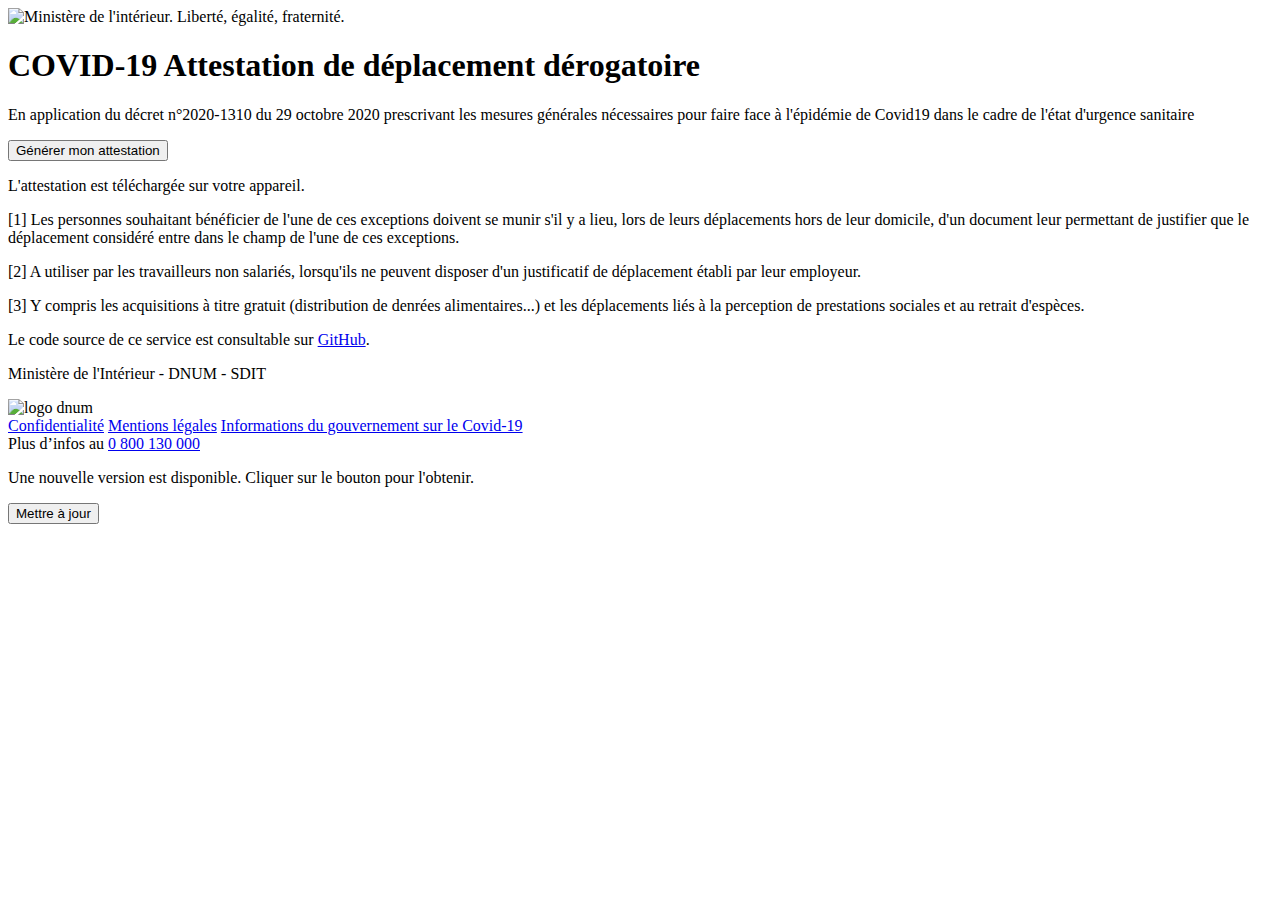
==== covid/index.html @ 5277af35 "Add covid PDF generator" ====
<!DOCTYPE html><html lang="fr"><head><meta charset="UTF-8"><meta name="viewport" content="width=device-width, initial-scale=1, shrink-to-fit=no"><meta name="msapplication-TileColor" content="#603cba"><meta name="msapplication-config" content="/browserconfig.c70e7bee.xml"><meta name="theme-color" content="#ffffff"><meta name="title" content="Générateur d'attestation de déplacement dérogatoire - COVID-19"><meta name="description" content="Ce service officiel génère une version numérique de la déclaration de déplacement covid-19 à présenter aux forces de sécurité lors d’un contrôle."><meta name="keywords" content="covid19, covid-19, attestation, déclaration, déplacement, officielle, gouvernement"><meta name="robots" content="index, follow"><meta http-equiv="Content-Type" content="text/html; charset=utf-8"><meta name="language" content="French"><meta property="og:title" content="Générateur d'attestation de déplacement dérogatoire  - COVID-19"><meta property="og:locale" content="fr_FR"><meta property="og:description" content="Ce service officiel génère une version numérique de la déclaration de déplacement covid-19 à présenter aux forces de sécurité lors d’un contrôle."><link rel="canonical" href="https://media.interieur.gouv.fr/"><meta property="og:url" content="https://media.interieur.gouv.fr/"><meta property="og:site_name" content="Générateur d'attestation de déplacement dérogatoire  - COVID-19"><script type="application/ld+json">{"@context":"http://www.schema.org","@type":"GovernmentOrganization","name":"Générateur d'attestation de déplacement dérogatoire  - COVID-19","description":"Ce service officiel génère une version numérique de la déclaration de déplacement covid-19 à présenter aux forces de sécurité lors d’un contrôle.","address":{"@type":"PostalAddress","addressCountry":"France"}}</script><link rel="apple-touch-icon" sizes="180x180" href="/apple-touch-icon.fdeabd24.png"><link rel="icon" type="image/png" sizes="32x32" href="/favicon-32x32.623384d0.png"><link rel="icon" type="image/png" sizes="16x16" href="/favicon-16x16.a4687270.png"><link rel="manifest" href="/favicons\site.webmanifest"><link rel="mask-icon" href="/safari-pinned-tab.f0dd29aa.svg" color="#21bf73"><title>Attestation de déplacement dérogatoire</title><link rel="stylesheet" href="/main.3d731a5c.css"></head><body> <header role="banner" class="wrapper"> <picture> <source srcset="/MIN_Interieur_RVB_dark.0e5ee525.svg" media="(prefers-color-scheme: dark)"> <img src="/MIN_Interieur_RVB.124e26ea.svg" alt="Ministère de l'intérieur. Liberté, égalité, fraternité." class="logo" role="presentation" aria-hidden="true"> </picture> <div> <h1 class="flex flex-wrap"> <span class="covid-title"> COVID-19 </span> <span class="covid-subtitle"> Attestation de déplacement dérogatoire </span> </h1> <p class="text-desc"> En application du décret n°2020-1310 du 29 octobre 2020 prescrivant les mesures générales nécessaires pour faire face à l'épidémie de Covid19 dans le cadre de l'état d'urgence sanitaire </p> </div> </header> <main role="main"> <p class="alert alert-danger d-none" role="alert" id="alert-facebook"></p> <div class="wrapper"> <form id="form-profile" accept-charset="UTF-8"></form> <p class="text-center mt-5"> <button type="button" id="generate-btn" class="btn btn-primary btn-attestation"><span><i class="fa fa-file-pdf inline-block mr-1"></i> Générer mon attestation</span></button> </p> <div class="bg-primary d-none" id="snackbar"> L'attestation est téléchargée sur votre appareil. </div> </div> <div id="footnotes"> <p id="footnote1"> [1] Les personnes souhaitant bénéficier de l'une de ces exceptions doivent se munir s'il y a lieu, lors de leurs déplacements hors de leur domicile, d'un document leur permettant de justifier que le déplacement considéré entre dans le champ de l'une de ces exceptions. </p> <p id="footnote2"> [2] A utiliser par les travailleurs non salariés, lorsqu'ils ne peuvent disposer d'un justificatif de déplacement établi par leur employeur. </p> <p id="footnote3"> [3] Y compris les acquisitions à titre gratuit (distribution de denrées alimentaires...) et les déplacements liés à la perception de prestations sociales et au retrait d'espèces. </p> </div> <p class="github"> Le code source de ce service est consultable sur <a href="https://github.com/LAB-MI/attestation-deplacement-derogatoire-q4-2020" class="github-link">GitHub</a>. </p> <p class="label-mi"> Ministère de l'Intérieur - DNUM - SDIT </p> <picture class="center"> <source srcset="/logo_dnum_dark.0fe33c5b.svg" media="(prefers-color-scheme: dark)"> <img class="center" src="/logo_dnum.19ebc682.svg" alt="logo dnum"> </picture> </main> <footer role="contentinfo" class="main-footer"> <div class="footer-links"> <a href="/confidentialite.html" title="Confidentialité - nouvelle page" target="_blank" class="footer-line footer-link">Confidentialité</a> <a href="https://www.interieur.gouv.fr/Infos-du-site/Mentions-legales" title="Mentions légales - nouvelle page" target="_blank" class="footer-line footer-link">Mentions légales</a> <a href="https://www.gouvernement.fr/info-coronavirus" title="Information du gouvernement sur le Covid-19 - nouvelle page" target="_blank" class="footer-line footer-link">Informations du gouvernement sur le Covid-19</a> <div class="footer-line">Plus d’infos au <a class="num-08" href="tel:0800130000" title="Numéro vert - appel gratuit depuis un poste fixe en France">0 800 130 000</a></div> <p class="footer-line" id="version"></p> </div> </footer> <div class="alert alert-info d-none" id="update-alert"> Une nouvelle version est disponible. Cliquer sur le bouton pour l'obtenir. <p class="text-right"> <button id="reload-btn" class="btn btn-info">Mettre à jour</button> </p> </div> <script src="/main.4a3e08d6.js"></script> </body></html>
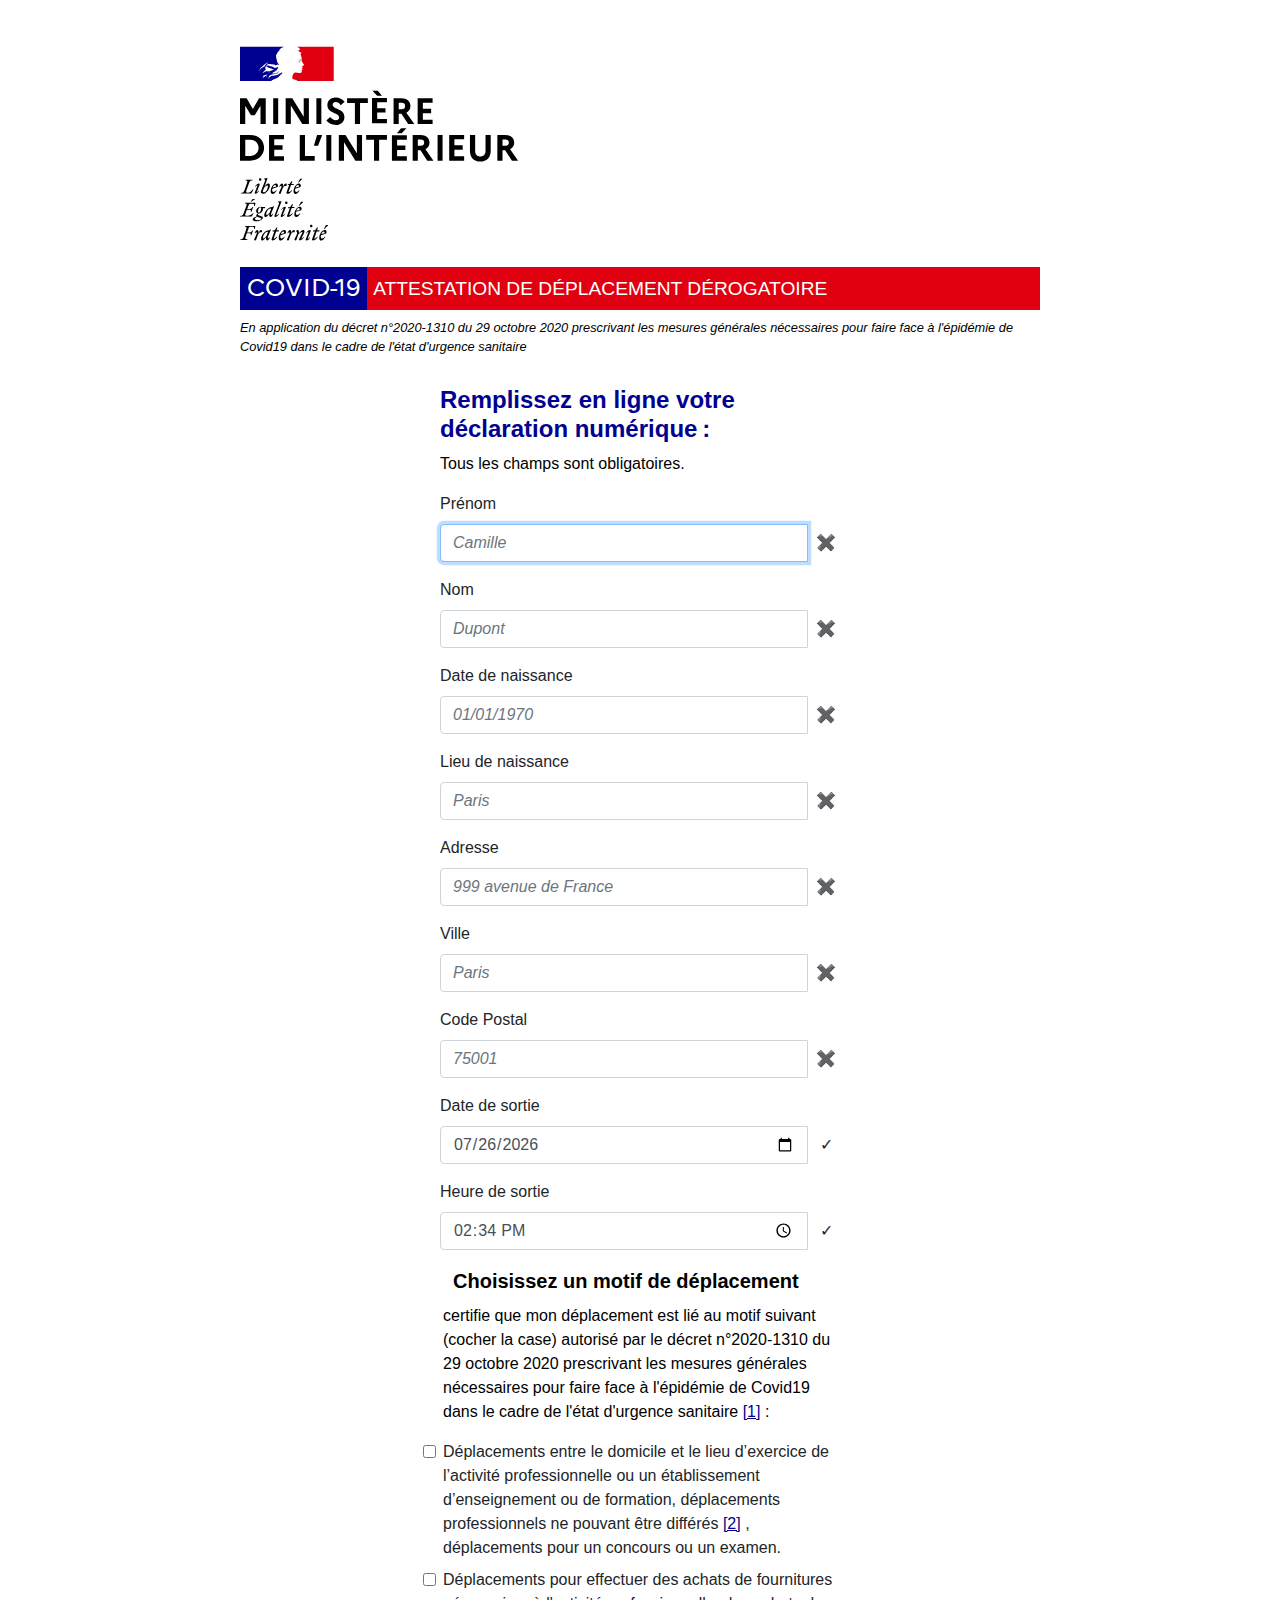
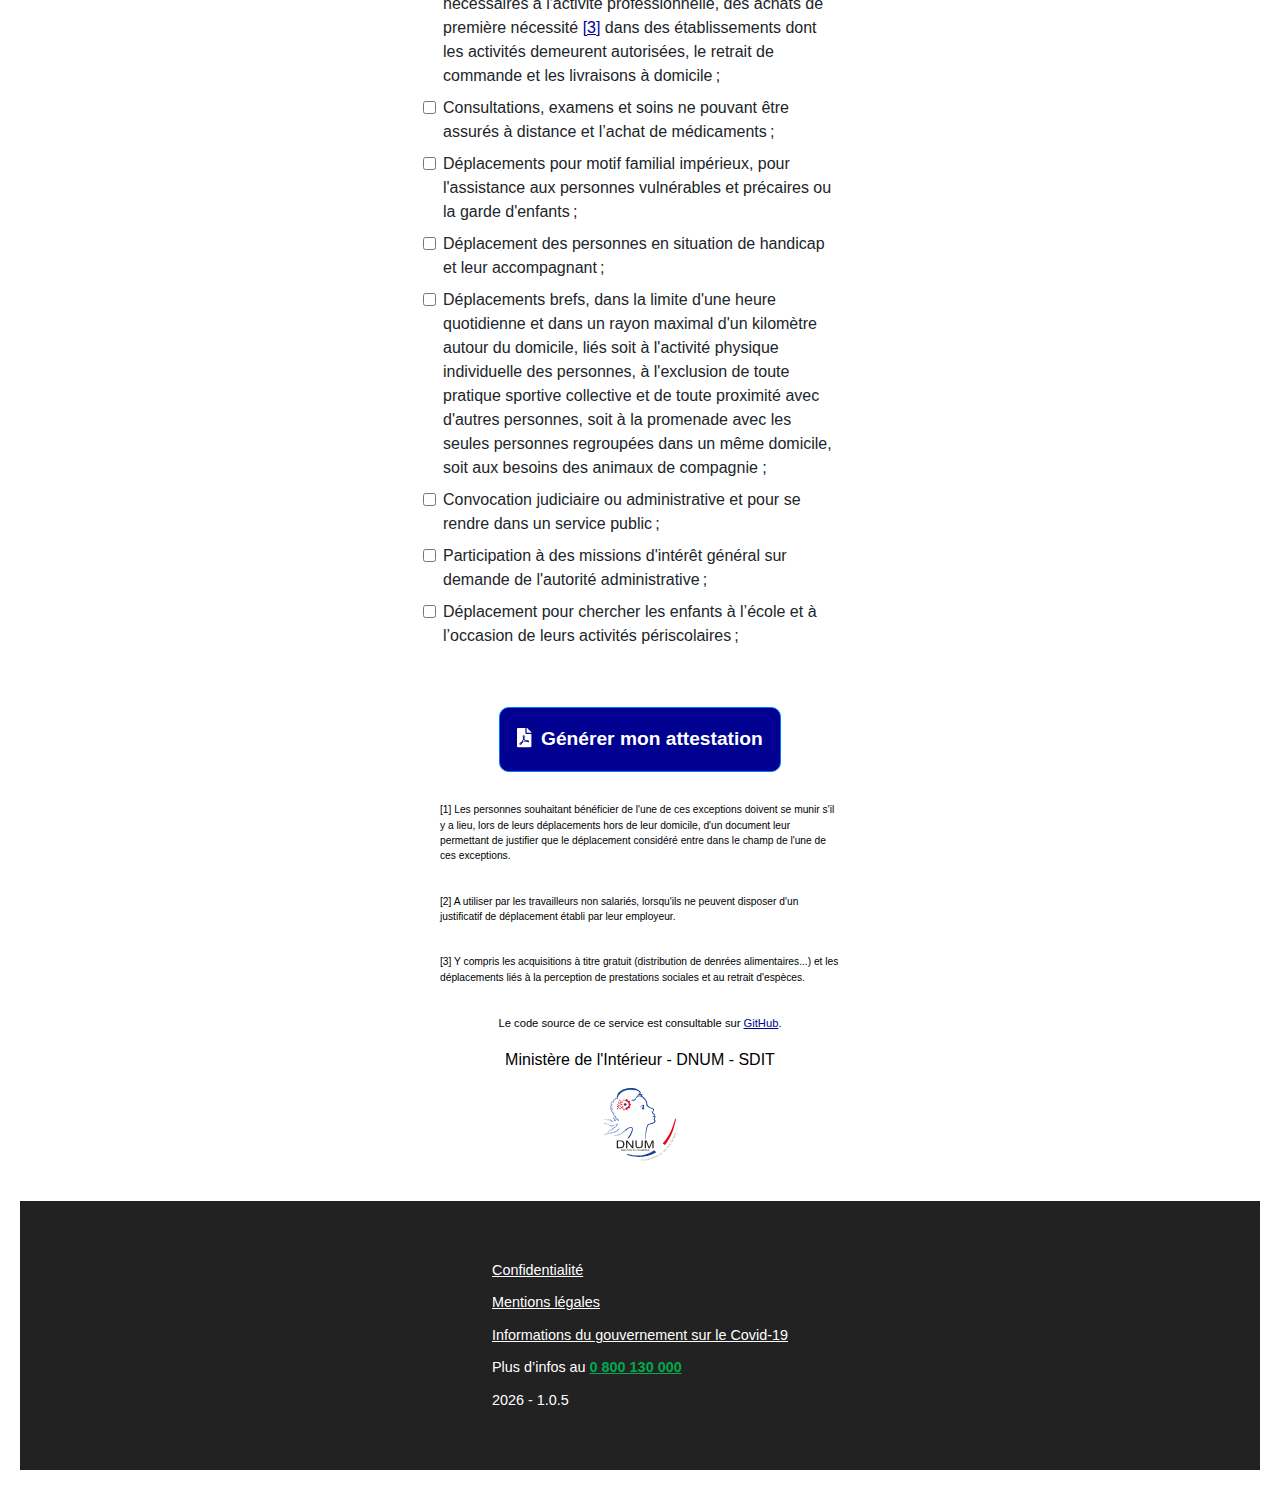
==== commit 2f9f9702: "updated url" ====
--- a/covid/index.html
+++ b/covid/index.html
@@ -1 +1 @@
-<!DOCTYPE html><html lang="fr"><head><meta charset="UTF-8"><meta name="viewport" content="width=device-width, initial-scale=1, shrink-to-fit=no"><meta name="msapplication-TileColor" content="#603cba"><meta name="msapplication-config" content="/browserconfig.c70e7bee.xml"><meta name="theme-color" content="#ffffff"><meta name="title" content="Générateur d'attestation de déplacement dérogatoire - COVID-19"><meta name="description" content="Ce service officiel génère une version numérique de la déclaration de déplacement covid-19 à présenter aux forces de sécurité lors d’un contrôle."><meta name="keywords" content="covid19, covid-19, attestation, déclaration, déplacement, officielle, gouvernement"><meta name="robots" content="index, follow"><meta http-equiv="Content-Type" content="text/html; charset=utf-8"><meta name="language" content="French"><meta property="og:title" content="Générateur d'attestation de déplacement dérogatoire  - COVID-19"><meta property="og:locale" content="fr_FR"><meta property="og:description" content="Ce service officiel génère une version numérique de la déclaration de déplacement covid-19 à présenter aux forces de sécurité lors d’un contrôle."><link rel="canonical" href="https://media.interieur.gouv.fr/"><meta property="og:url" content="https://media.interieur.gouv.fr/"><meta property="og:site_name" content="Générateur d'attestation de déplacement dérogatoire  - COVID-19"><script type="application/ld+json">{"@context":"http://www.schema.org","@type":"GovernmentOrganization","name":"Générateur d'attestation de déplacement dérogatoire  - COVID-19","description":"Ce service officiel génère une version numérique de la déclaration de déplacement covid-19 à présenter aux forces de sécurité lors d’un contrôle.","address":{"@type":"PostalAddress","addressCountry":"France"}}</script><link rel="apple-touch-icon" sizes="180x180" href="/apple-touch-icon.fdeabd24.png"><link rel="icon" type="image/png" sizes="32x32" href="/favicon-32x32.623384d0.png"><link rel="icon" type="image/png" sizes="16x16" href="/favicon-16x16.a4687270.png"><link rel="manifest" href="/favicons\site.webmanifest"><link rel="mask-icon" href="/safari-pinned-tab.f0dd29aa.svg" color="#21bf73"><title>Attestation de déplacement dérogatoire</title><link rel="stylesheet" href="/main.3d731a5c.css"></head><body> <header role="banner" class="wrapper"> <picture> <source srcset="/MIN_Interieur_RVB_dark.0e5ee525.svg" media="(prefers-color-scheme: dark)"> <img src="/MIN_Interieur_RVB.124e26ea.svg" alt="Ministère de l'intérieur. Liberté, égalité, fraternité." class="logo" role="presentation" aria-hidden="true"> </picture> <div> <h1 class="flex flex-wrap"> <span class="covid-title"> COVID-19 </span> <span class="covid-subtitle"> Attestation de déplacement dérogatoire </span> </h1> <p class="text-desc"> En application du décret n°2020-1310 du 29 octobre 2020 prescrivant les mesures générales nécessaires pour faire face à l'épidémie de Covid19 dans le cadre de l'état d'urgence sanitaire </p> </div> </header> <main role="main"> <p class="alert alert-danger d-none" role="alert" id="alert-facebook"></p> <div class="wrapper"> <form id="form-profile" accept-charset="UTF-8"></form> <p class="text-center mt-5"> <button type="button" id="generate-btn" class="btn btn-primary btn-attestation"><span><i class="fa fa-file-pdf inline-block mr-1"></i> Générer mon attestation</span></button> </p> <div class="bg-primary d-none" id="snackbar"> L'attestation est téléchargée sur votre appareil. </div> </div> <div id="footnotes"> <p id="footnote1"> [1] Les personnes souhaitant bénéficier de l'une de ces exceptions doivent se munir s'il y a lieu, lors de leurs déplacements hors de leur domicile, d'un document leur permettant de justifier que le déplacement considéré entre dans le champ de l'une de ces exceptions. </p> <p id="footnote2"> [2] A utiliser par les travailleurs non salariés, lorsqu'ils ne peuvent disposer d'un justificatif de déplacement établi par leur employeur. </p> <p id="footnote3"> [3] Y compris les acquisitions à titre gratuit (distribution de denrées alimentaires...) et les déplacements liés à la perception de prestations sociales et au retrait d'espèces. </p> </div> <p class="github"> Le code source de ce service est consultable sur <a href="https://github.com/LAB-MI/attestation-deplacement-derogatoire-q4-2020" class="github-link">GitHub</a>. </p> <p class="label-mi"> Ministère de l'Intérieur - DNUM - SDIT </p> <picture class="center"> <source srcset="/logo_dnum_dark.0fe33c5b.svg" media="(prefers-color-scheme: dark)"> <img class="center" src="/logo_dnum.19ebc682.svg" alt="logo dnum"> </picture> </main> <footer role="contentinfo" class="main-footer"> <div class="footer-links"> <a href="/confidentialite.html" title="Confidentialité - nouvelle page" target="_blank" class="footer-line footer-link">Confidentialité</a> <a href="https://www.interieur.gouv.fr/Infos-du-site/Mentions-legales" title="Mentions légales - nouvelle page" target="_blank" class="footer-line footer-link">Mentions légales</a> <a href="https://www.gouvernement.fr/info-coronavirus" title="Information du gouvernement sur le Covid-19 - nouvelle page" target="_blank" class="footer-line footer-link">Informations du gouvernement sur le Covid-19</a> <div class="footer-line">Plus d’infos au <a class="num-08" href="tel:0800130000" title="Numéro vert - appel gratuit depuis un poste fixe en France">0 800 130 000</a></div> <p class="footer-line" id="version"></p> </div> </footer> <div class="alert alert-info d-none" id="update-alert"> Une nouvelle version est disponible. Cliquer sur le bouton pour l'obtenir. <p class="text-right"> <button id="reload-btn" class="btn btn-info">Mettre à jour</button> </p> </div> <script src="/main.4a3e08d6.js"></script> </body></html>+<!DOCTYPE html><html lang="fr"><head><meta charset="UTF-8"><meta name="viewport" content="width=device-width, initial-scale=1, shrink-to-fit=no"><meta name="msapplication-TileColor" content="#603cba"><meta name="msapplication-config" content="/covid/browserconfig.c70e7bee.xml"><meta name="theme-color" content="#ffffff"><meta name="title" content="Générateur d'attestation de déplacement dérogatoire - COVID-19"><meta name="description" content="Ce service officiel génère une version numérique de la déclaration de déplacement covid-19 à présenter aux forces de sécurité lors d’un contrôle."><meta name="keywords" content="covid19, covid-19, attestation, déclaration, déplacement, officielle, gouvernement"><meta name="robots" content="index, follow"><meta http-equiv="Content-Type" content="text/html; charset=utf-8"><meta name="language" content="French"><meta property="og:title" content="Générateur d'attestation de déplacement dérogatoire  - COVID-19"><meta property="og:locale" content="fr_FR"><meta property="og:description" content="Ce service officiel génère une version numérique de la déclaration de déplacement covid-19 à présenter aux forces de sécurité lors d’un contrôle."><link rel="canonical" href="https://media.interieur.gouv.fr/covid"><meta property="og:url" content="https://media.interieur.gouv.fr/covid"><meta property="og:site_name" content="Générateur d'attestation de déplacement dérogatoire  - COVID-19"><script type="application/ld+json">{"@context":"http://www.schema.org","@type":"GovernmentOrganization","name":"Générateur d'attestation de déplacement dérogatoire  - COVID-19","description":"Ce service officiel génère une version numérique de la déclaration de déplacement covid-19 à présenter aux forces de sécurité lors d’un contrôle.","address":{"@type":"PostalAddress","addressCountry":"France"}}</script><link rel="apple-touch-icon" sizes="180x180" href="/covid/apple-touch-icon.fdeabd24.png"><link rel="icon" type="image/png" sizes="32x32" href="/covid/favicon-32x32.623384d0.png"><link rel="icon" type="image/png" sizes="16x16" href="/covid/favicon-16x16.a4687270.png"><link rel="manifest" href="/covid/favicons\site.webmanifest"><link rel="mask-icon" href="/covid/safari-pinned-tab.f0dd29aa.svg" color="#21bf73"><title>Attestation de déplacement dérogatoire</title><link rel="stylesheet" href="/covid/main.2f7d4198.css"></head><body> <header role="banner" class="wrapper"> <picture> <source srcset="/covid/MIN_Interieur_RVB_dark.0e5ee525.svg" media="(prefers-color-scheme: dark)"> <img src="/covid/MIN_Interieur_RVB.124e26ea.svg" alt="Ministère de l'intérieur. Liberté, égalité, fraternité." class="logo" role="presentation" aria-hidden="true"> </picture> <div> <h1 class="flex flex-wrap"> <span class="covid-title"> COVID-19 </span> <span class="covid-subtitle"> Attestation de déplacement dérogatoire </span> </h1> <p class="text-desc"> En application du décret n°2020-1310 du 29 octobre 2020 prescrivant les mesures générales nécessaires pour faire face à l'épidémie de Covid19 dans le cadre de l'état d'urgence sanitaire </p> </div> </header> <main role="main"> <p class="alert alert-danger d-none" role="alert" id="alert-facebook"></p> <div class="wrapper"> <form id="form-profile" accept-charset="UTF-8"></form> <p class="text-center mt-5"> <button type="button" id="generate-btn" class="btn btn-primary btn-attestation"><span><i class="fa fa-file-pdf inline-block mr-1"></i> Générer mon attestation</span></button> </p> <div class="bg-primary d-none" id="snackbar"> L'attestation est téléchargée sur votre appareil. </div> </div> <div id="footnotes"> <p id="footnote1"> [1] Les personnes souhaitant bénéficier de l'une de ces exceptions doivent se munir s'il y a lieu, lors de leurs déplacements hors de leur domicile, d'un document leur permettant de justifier que le déplacement considéré entre dans le champ de l'une de ces exceptions. </p> <p id="footnote2"> [2] A utiliser par les travailleurs non salariés, lorsqu'ils ne peuvent disposer d'un justificatif de déplacement établi par leur employeur. </p> <p id="footnote3"> [3] Y compris les acquisitions à titre gratuit (distribution de denrées alimentaires...) et les déplacements liés à la perception de prestations sociales et au retrait d'espèces. </p> </div> <p class="github"> Le code source de ce service est consultable sur <a href="https://github.com/LAB-MI/attestation-deplacement-derogatoire-q4-2020" class="github-link">GitHub</a>. </p> <p class="label-mi"> Ministère de l'Intérieur - DNUM - SDIT </p> <picture class="center"> <source srcset="/covid/logo_dnum_dark.0fe33c5b.svg" media="(prefers-color-scheme: dark)"> <img class="center" src="/covid/logo_dnum.19ebc682.svg" alt="logo dnum"> </picture> </main> <footer role="contentinfo" class="main-footer"> <div class="footer-links"> <a href="/covid/confidentialite.html" title="Confidentialité - nouvelle page" target="_blank" class="footer-line footer-link">Confidentialité</a> <a href="https://www.interieur.gouv.fr/Infos-du-site/Mentions-legales" title="Mentions légales - nouvelle page" target="_blank" class="footer-line footer-link">Mentions légales</a> <a href="https://www.gouvernement.fr/info-coronavirus" title="Information du gouvernement sur le Covid-19 - nouvelle page" target="_blank" class="footer-line footer-link">Informations du gouvernement sur le Covid-19</a> <div class="footer-line">Plus d’infos au <a class="num-08" href="tel:0800130000" title="Numéro vert - appel gratuit depuis un poste fixe en France">0 800 130 000</a></div> <p class="footer-line" id="version"></p> </div> </footer> <div class="alert alert-info d-none" id="update-alert"> Une nouvelle version est disponible. Cliquer sur le bouton pour l'obtenir. <p class="text-right"> <button id="reload-btn" class="btn btn-info">Mettre à jour</button> </p> </div> <script src="/covid/main.ef172c7a.js"></script> </body></html>